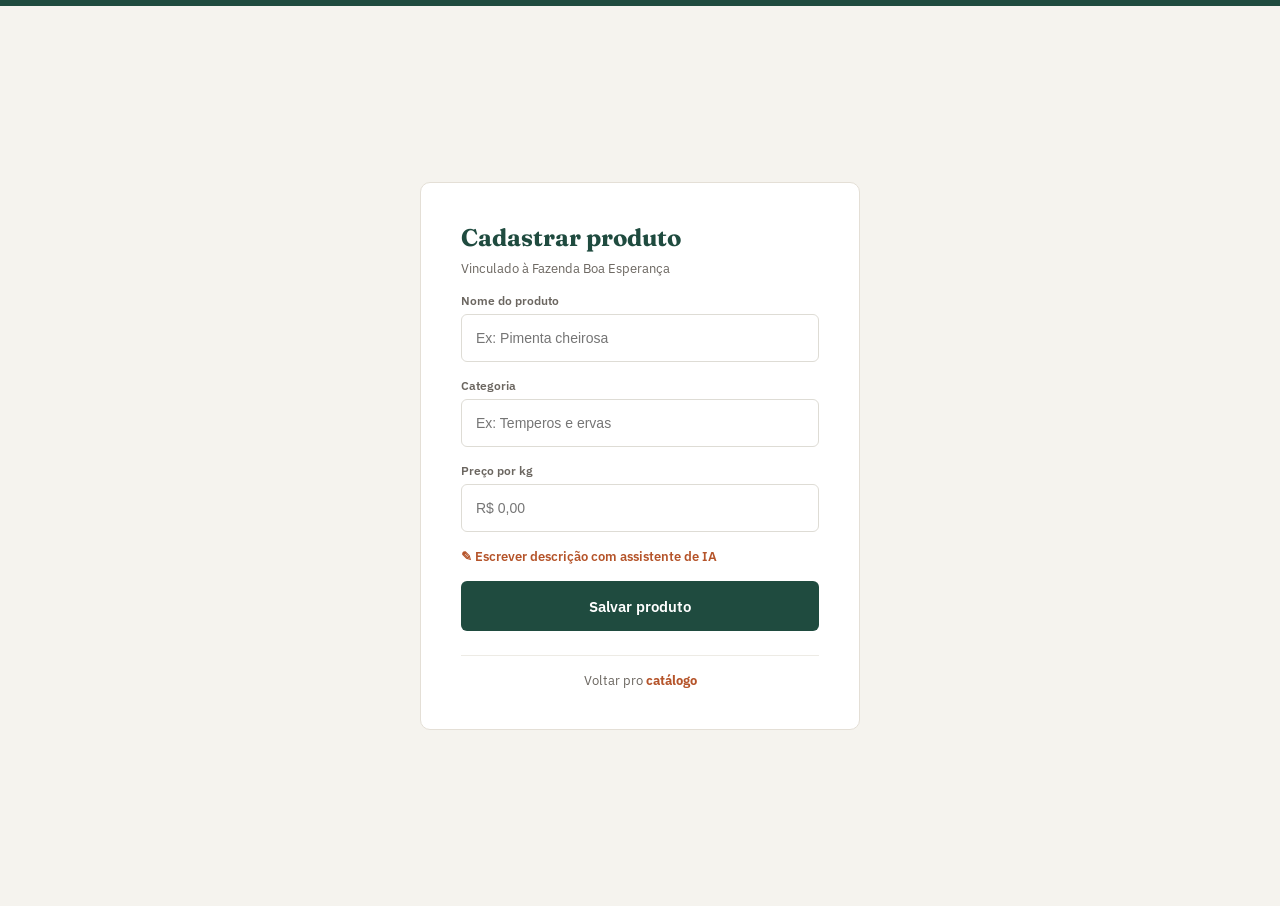
==== cadastro-produto.html @ a5e78b2f "adiciona assistente de IA + Vitrine Publica" ====
<!DOCTYPE html>
<html lang="pt-br">
<head>
<meta charset="UTF-8">
<meta name="viewport" content="width=device-width, initial-scale=1.0">
<title>Amazônia TechStack - Cadastrar produto</title>
<link rel="preconnect" href="https://fonts.googleapis.com">
<link href="https://fonts.googleapis.com/css2?family=Fraunces:wght@600;700&family=IBM+Plex+Sans:wght@400;500;600;700&display=swap" rel="stylesheet">
<link rel="stylesheet" href="style.css">
</head>
<body>
<div class="barra-topo"></div>
<div class="pagina-cadastro">
  <div class="cartao-cadastro">
    <h2>Cadastrar produto</h2>
    <p class="subtitulo">Vinculado à Fazenda Boa Esperança</p>

    <div class="campo">
      <label for="nome-produto">Nome do produto</label>
      <input type="text" id="nome-produto" placeholder="Ex: Pimenta cheirosa">
    </div>

    <div class="campo">
      <label for="categoria">Categoria</label>
      <input type="text" id="categoria" placeholder="Ex: Temperos e ervas">
    </div>

    <div class="campo">
      <label for="preco">Preço por kg</label>
      <input type="text" id="preco" placeholder="R$ 0,00">
    </div>

    <a href="assistente-escrita.html" class="link-assistente">✎ Escrever descrição com assistente de IA</a>

    <a href="catalogo.html" class="botao-primario">Salvar produto</a>

    <p class="rodape-form">Voltar pro <a href="catalogo.html">catálogo</a></p>
  </div>
</div>
</body>
</html>
---- style.css ----
* {
  box-sizing: border-box;
  margin: 0;
  padding: 0;
}

body {
  font-family: 'IBM Plex Sans', Arial, sans-serif;
  color: #1b1b18;
}

.tela-login {
  display: flex;
  min-height: 100vh;
}

.painel-marca {
  background-color: #1f4b3f;
  color: #ffffff;
  width: 55%;
  padding: 64px;
  display: flex;
  flex-direction: column;
  justify-content: space-between;
}

.logo {
  font-family: 'Fraunces', Georgia, serif;
  font-size: 22px;
  font-weight: 700;
}

.chamada {
  max-width: 480px;
  margin: auto 0;
}

.chamada h1 {
  font-family: 'Fraunces', Georgia, serif;
  font-size: 40px;
  line-height: 1.15;
  margin-bottom: 20px;
}

.chamada p {
  font-size: 15px;
  color: rgba(255, 255, 255, 0.7);
  line-height: 1.6;
}

.painel-form {
  width: 45%;
  display: flex;
  align-items: center;
  justify-content: center;
  background-color: #ffffff;
}

.form-login {
  width: 400px;
  display: flex;
  flex-direction: column;
  gap: 18px;
}

.form-login h2 {
  font-family: 'Fraunces', Georgia, serif;
  font-size: 26px;
  color: #1f4b3f;
}

.campo {
  display: flex;
  flex-direction: column;
  gap: 6px;
}

.campo label {
  font-size: 12px;
  font-weight: 600;
  color: #6b6660;
}

.campo input {
  height: 48px;
  border: 1px solid #dedcd5;
  border-radius: 6px;
  padding: 0 14px;
  font-size: 14px;
  width: 100%;
}

.esqueci {
  align-self: flex-end;
  font-size: 13px;
  color: #6b6660;
  text-decoration: none;
}

.botao-primario {
  height: 50px;
  background-color: #1f4b3f;
  color: #ffffff;
  border: none;
  border-radius: 6px;
  font-size: 15px;
  font-weight: 600;
  cursor: pointer;
  display: flex;
  align-items: center;
  justify-content: center;
  text-decoration: none;
}

.rodape-form {
  text-align: center;
  font-size: 13px;
  color: #6b6660;
  border-top: 1px solid #edebe5;
  padding-top: 16px;
  margin-top: 8px;
}

.rodape-form a {
  font-weight: 700;
  color: #b5542a;
  text-decoration: none;
}

.barra-topo {
  height: 6px;
  background-color: #1f4b3f;
}

.pagina-cadastro {
  min-height: 100vh;
  background-color: #f5f3ee;
  display: flex;
  align-items: center;
  justify-content: center;
  padding: 40px 20px;
}

.cartao-cadastro {
  background-color: #ffffff;
  width: 100%;
  max-width: 440px;
  padding: 40px;
  border-radius: 10px;
  border: 1px solid #e4dfd6;
  display: flex;
  flex-direction: column;
  gap: 16px;
}

.cartao-cadastro h2 {
  font-family: 'Fraunces', Georgia, serif;
  font-size: 24px;
  color: #1f4b3f;
}

.subtitulo {
  font-size: 13px;
  color: #6b6660;
  margin-top: -8px;
}

.grupo-radio {
  display: flex;
  gap: 24px;
  border: 1px solid #dedcd5;
  border-radius: 6px;
  padding: 12px 14px;
}

.opcao-radio {
  display: flex;
  align-items: center;
  gap: 8px;
  font-size: 14px;
  font-weight: 600;
  cursor: pointer;
}

.oculto {
  display: none;
}

.topo-app {
  height: 72px;
  display: flex;
  align-items: center;
  gap: 24px;
  padding: 0 40px;
  border-bottom: 1px solid #edebe5;
}

.topo-app .logo {
  font-family: 'Fraunces', Georgia, serif;
  font-size: 18px;
  font-weight: 700;
  color: #1f4b3f;
}

.busca {
  flex: 1;
  max-width: 480px;
  height: 42px;
  border: 1px solid #dedcd5;
  border-radius: 6px;
  padding: 0 14px;
  font-size: 14px;
}

.link-sair {
  margin-left: auto;
  font-size: 13px;
  color: #6b6660;
  text-decoration: none;
}

.pagina-catalogo {
  padding: 40px;
}

.pagina-catalogo h1 {
  font-family: 'Fraunces', Georgia, serif;
  font-size: 28px;
  color: #1f4b3f;
  margin-bottom: 24px;
}

.grade-produtos {
  display: grid;
  grid-template-columns: repeat(auto-fill, minmax(240px, 1fr));
  gap: 20px;
}

.cartao-produto {
  border: 1px solid #dedcd5;
  border-radius: 10px;
  padding: 16px;
  text-decoration: none;
  color: #1b1b18;
  display: flex;
  flex-direction: column;
  gap: 6px;
}

.foto-produto {
  width: 100%;
  height: 140px;
  object-fit: cover;
  display: block;
  border-radius: 8px;
  margin-bottom: 8px;
}

.link-produto {
  text-decoration: none;
  color: inherit;
  display: flex;
  flex-direction: column;
  gap: 6px;
}

.fazenda-origem {
  font-size: 12px;
  color: #6b6660;
  text-decoration: none;
}

.fazenda-origem:hover {
  text-decoration: underline;
}

.link-assistente {
  font-size: 13px;
  font-weight: 600;
  color: #b5542a;
  text-decoration: none;
}

.link-assistente:hover {
  text-decoration: underline;
}

.cartao-produto h3 {
  font-size: 15px;
  font-weight: 700;
}

.preco {
  font-size: 14px;
  font-weight: 700;
  color: #1f4b3f;
}

.topo-vitrine {
  height: 64px;
  display: flex;
  align-items: center;
  padding: 0 40px;
  border-bottom: 1px solid #edebe5;
}

.logo-vitrine {
  font-family: 'Fraunces', Georgia, serif;
  font-size: 18px;
  font-weight: 700;
  color: #1f4b3f;
}

.capa-fazenda {
    background-image: linear-gradient(rgba(31, 75, 63, 0.78), rgba(31, 75, 63, 0.88)), url('imagens/fazenda-fundo.avif.avif');
  background-size: cover;
  background-position: center;
  color: #ffffff;
  padding: 64px 40px;
}

.capa-fazenda h1 {
  font-family: 'Fraunces', Georgia, serif;
  font-size: 36px;
  margin-bottom: 8px;
}

.capa-fazenda p {
  font-size: 14px;
  color: rgba(255, 255, 255, 0.75);
}

.secao-produtos-vitrine {
  padding: 40px;
}

.secao-produtos-vitrine h2 {
  font-family: 'Fraunces', Georgia, serif;
  font-size: 24px;
  color: #1f4b3f;
  margin-bottom: 20px;
}

.pagina-assistente {
  display: flex;
  gap: 24px;
  padding: 40px;
  align-items: flex-start;
}

.painel-assistente {
  flex: 1;
  max-width: 560px;
  display: flex;
  flex-direction: column;
  gap: 12px;
}

.painel-assistente h2 {
  font-family: 'Fraunces', Georgia, serif;
  font-size: 24px;
  color: #1f4b3f;
}

.painel-assistente label {
  font-size: 12px;
  font-weight: 600;
  color: #6b6660;
}

.painel-assistente textarea {
  height: 100px;
  border: 1px solid #dedcd5;
  border-radius: 6px;
  padding: 12px 14px;
  font-size: 14px;
  font-family: inherit;
  resize: vertical;
}

.botao-pequeno {
  align-self: flex-start;
  height: 40px;
  padding: 0 20px;
}

.caixa-resultado {
  border: 1px solid #dedcd5;
  border-radius: 6px;
  padding: 14px;
  font-size: 14px;
  color: #1b1b18;
  background-color: #f5f3ee;
  line-height: 1.6;
}

.painel-imagem {
  width: 240px;
  display: flex;
  flex-direction: column;
  gap: 8px;
}
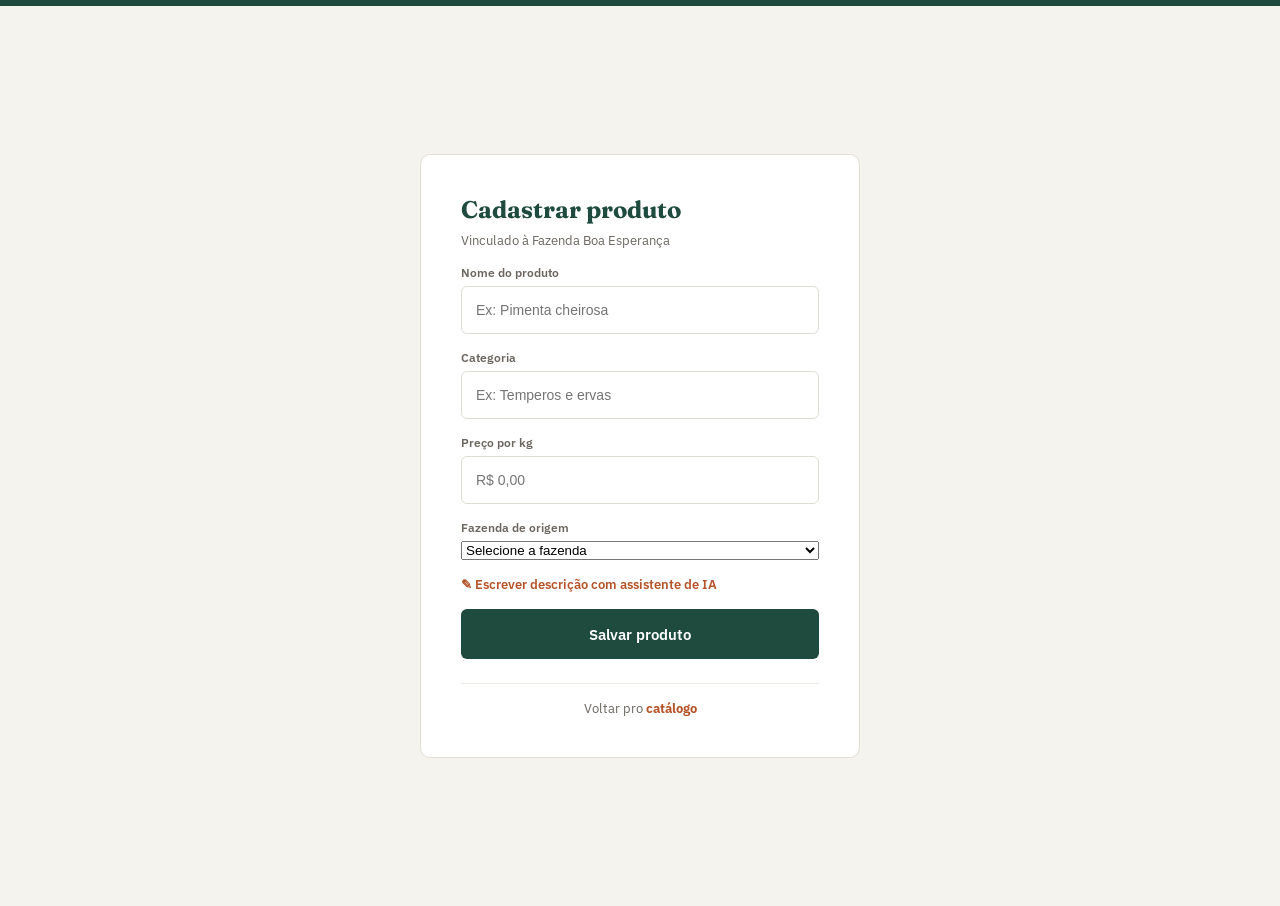
==== commit 0301c1c8: "feat: formulario cadastro de fazendas, ajustes em busca inteligente, criação de readme" ====
--- a/cadastro-produto.html
+++ b/cadastro-produto.html
@@ -1,41 +1,51 @@
 <!DOCTYPE html>
 <html lang="pt-br">
-<head>
-<meta charset="UTF-8">
-<meta name="viewport" content="width=device-width, initial-scale=1.0">
-<title>Amazônia TechStack - Cadastrar produto</title>
-<link rel="preconnect" href="https://fonts.googleapis.com">
-<link href="https://fonts.googleapis.com/css2?family=Fraunces:wght@600;700&family=IBM+Plex+Sans:wght@400;500;600;700&display=swap" rel="stylesheet">
-<link rel="stylesheet" href="style.css">
-</head>
-<body>
-<div class="barra-topo"></div>
-<div class="pagina-cadastro">
-  <div class="cartao-cadastro">
-    <h2>Cadastrar produto</h2>
-    <p class="subtitulo">Vinculado à Fazenda Boa Esperança</p>
+  <head>
+    <meta charset="UTF-8">
+    <meta name="viewport" content="width=device-width, initial-scale=1.0">
+    <title>Amazônia TechStack - Cadastrar produto</title>
+    <link rel="preconnect" href="https://fonts.googleapis.com">
+    <link href="https://fonts.googleapis.com/css2?family=Fraunces:wght@600;700&family=IBM+Plex+Sans:wght@400;500;600;700&display=swap" rel="stylesheet">
+    <link rel="stylesheet" href="style.css">
+    </head>
+  <body>
+    <div class="barra-topo"></div>
+    <div class="pagina-cadastro">
+      <div class="cartao-cadastro">
+        <h2>Cadastrar produto</h2>
+        <p class="subtitulo">Vinculado à Fazenda Boa Esperança</p>
 
-    <div class="campo">
-      <label for="nome-produto">Nome do produto</label>
-      <input type="text" id="nome-produto" placeholder="Ex: Pimenta cheirosa">
+        <div class="campo">
+          <label for="nome-produto">Nome do produto</label>
+          <input type="text" id="nome-produto" placeholder="Ex: Pimenta cheirosa">
+        </div>
+
+        <div class="campo">
+          <label for="categoria">Categoria</label>
+          <input type="text" id="categoria" placeholder="Ex: Temperos e ervas">
+        </div>
+
+        <div class="campo">
+          <label for="preco">Preço por kg</label>
+          <input type="text" id="preco" placeholder="R$ 0,00">
+        </div>
+
+        <div class="campo">
+          <label for="fazenda-origem">Fazenda de origem</label>
+          <select id="fazenda-origem" class="campo input" >
+            <option value="" disabled selected>Selecione a fazenda</option>
+            <option value="Fazenda Boa Esperança">Fazenda Boa Esperança</option>
+            <option value="Fazenda Serra do Sol">Fazenda Serra do Sol</option>
+            <option value="Fazenda Rio Negro">Fazenda Rio Negro</option>
+          </select>
+        </div>
+  
+        <a href="assistente-escrita.html" class="link-assistente">✎ Escrever descrição com assistente de IA</a>
+
+        <a href="catalogo.html" class="botao-primario">Salvar produto</a>
+
+        <p class="rodape-form">Voltar pro <a href="catalogo.html">catálogo</a></p>
+      </div>
     </div>
-
-    <div class="campo">
-      <label for="categoria">Categoria</label>
-      <input type="text" id="categoria" placeholder="Ex: Temperos e ervas">
-    </div>
-
-    <div class="campo">
-      <label for="preco">Preço por kg</label>
-      <input type="text" id="preco" placeholder="R$ 0,00">
-    </div>
-
-    <a href="assistente-escrita.html" class="link-assistente">✎ Escrever descrição com assistente de IA</a>
-
-    <a href="catalogo.html" class="botao-primario">Salvar produto</a>
-
-    <p class="rodape-form">Voltar pro <a href="catalogo.html">catálogo</a></p>
-  </div>
-</div>
-</body>
+  </body>
 </html>
--- a/style.css
+++ b/style.css
@@ -399,4 +399,31 @@
   display: flex;
   flex-direction: column;
   gap: 8px;
-}+}
+
+.grade-ranking {
+  display: grid;
+  grid-template-columns: repeat(auto-fit, minmax(260px, 1fr));
+  gap: 16px;
+  margin-top: 12px;
+  margin-bottom: 32px;
+}
+
+.cartao-ranking {
+  background: #f5f3ee;
+  border: 1px solid #dedcd5;
+  border-radius: 8px;
+  padding: 16px;
+  display: flex;
+  flex-direction: column;
+  gap: 6px;
+}
+
+.foto-ranking {
+  width: 100%;
+  height: 120px;
+  object-fit: cover;
+  border-radius: 6px;
+  margin-bottom: 6px;
+}
+
